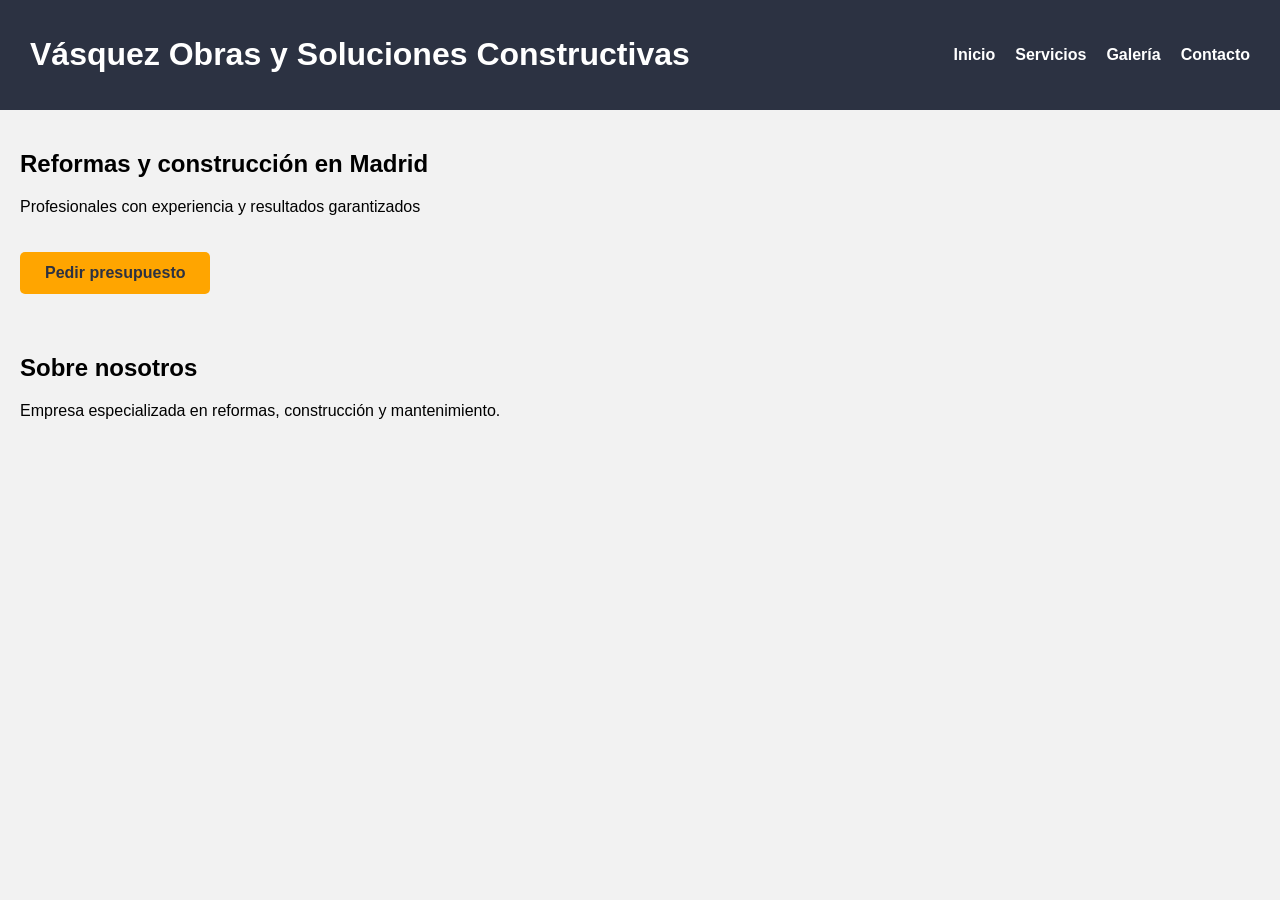
==== index.html @ 8369326d "Add files via upload" ====
<!DOCTYPE html>
<html lang="es">
<head>
    <meta charset="UTF-8">
    <title>Vásquez Obras y Soluciones Constructivas</title>
    <link rel="stylesheet" href="styles.css">
</head>
<body>

<header>
    <h1>Vásquez Obras y Soluciones Constructivas</h1>
    <nav>
        <a href="index.html">Inicio</a>
        <a href="servicios.html">Servicios</a>
        <a href="galeria.html">Galería</a>
        <a href="contacto.html">Contacto</a>
    </nav>
</header>

<section class="hero">
    <h2>Reformas y construcción en Madrid</h2>
    <p>Profesionales con experiencia y resultados garantizados</p>
    <a href="contacto.html" class="boton">Pedir presupuesto</a>
</section>

<section>
    <h2>Sobre nosotros</h2>
    <p>Empresa especializada en reformas, construcción y mantenimiento.</p>
</section>

</body>
</html>
---- styles.css ----
body {
    font-family: 'Segoe UI', sans-serif;
    margin: 0;
    background: #f2f2f2;
}
header {
    background: #2c3242;
    color: white;
    padding: 15px 30px;
    display: flex;
    justify-content: space-between;
    align-items: center;
}
nav {
    display: flex;
    gap: 20px; /* Esto crea un espacio uniforme entre los enlaces */
}

nav a {
    color: white;
    text-decoration: none;
    transition: 0.3s;
    font-weight: bold;
}

nav a:hover {
    color: orange;
}
.hero a {
    display: inline-block;
    margin-top: 20px;
    padding: 12px 25px;
    background-color: orange; /* Color que resalte */
    color: #2c3242; /* Color oscuro para el texto */
    text-decoration: none;
    border-radius: 5px;
    font-weight: bold;
    transition: background 0.3s;
}

.hero a:hover {
    background-color: #e69500; /* Un naranja más oscuro al pasar el mouse */
}
section {
    padding: 20px;
}
.galeria {
    display: grid;
    /* Esto crea 3 columnas que se reparten el espacio equitativamente */
    grid-template-columns: repeat(3, 1fr); 
    gap: 20px;
    padding: 40px 20px; /* Aumenté un poco el padding superior */
}
.galeria img {
    width: 100%;
    height: 200px;
    object-fit: cover;
    border: 5px solid rgb(255, 255, 255);
    border-radius: 10px;
    cursor: pointer;
    transition: transform 0.3s;
}

.galeria img:hover {
    transform: scale(1.05);
}
/* FONDO DIFUMINADO */
.popup {
    display: none; /* oculto por defecto */
    position: fixed;
    top: 0;
    left: 0;
    width: 100%;
    height: 100%;

    background: rgba(0,0,0,0.6);
    backdrop-filter: blur(8px);

    justify-content: center;
    align-items: center;

    z-index: 999;
}

/* CAJA CENTRADA */
.popup-box {
    position: relative;
    background: white;
    width: 70%;
    max-width: 800px;
    border-radius: 15px;
    padding: 20px;

    animation: aparecer 0.3s ease;
}

/* CONTENIDO */
.popup-content {
    display: flex;
    gap: 20px;
    align-items: center;
}

/* IMAGEN MÁS PEQUEÑA */
.popup img {
    width: 250px;
    height: 180px;
    object-fit: cover;
    border-radius: 10px;
}

/* TEXTO */
.popup-texto {
    flex: 1;
}

.popup-texto h2 {
    font-size: 26px;
    margin-bottom: 10px;
}

.popup-texto p {
    font-size: 15px;
}

/* BOTÓN CERRAR */
.cerrar {
    position: absolute;
    top: 20px;
    right: 30px;
    font-size: 30px;
    cursor: pointer;
}

/* ANIMACIÓN */
@keyframes aparecer {
    from {
        transform: scale(0.8);
        opacity: 0;
    }
    to {
        transform: scale(1);
        opacity: 1;
    }
}
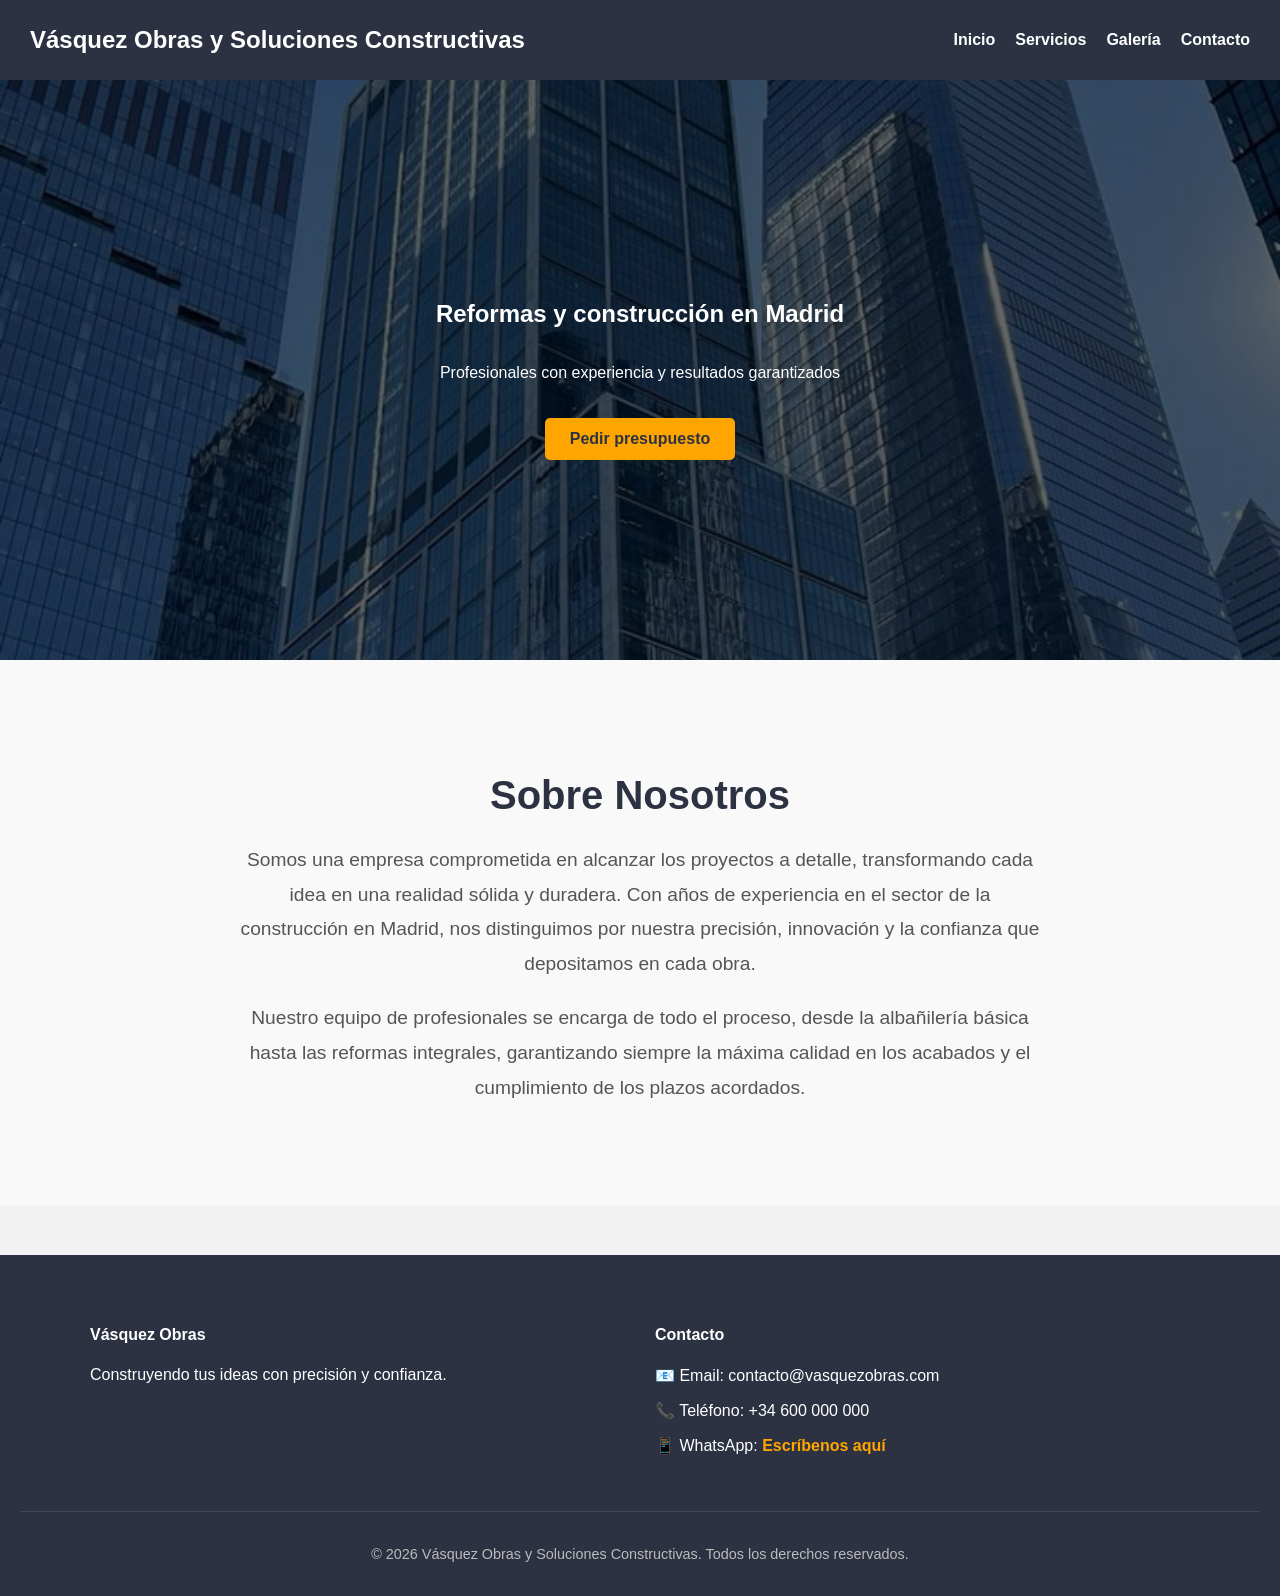
==== commit 360f64a1: "Add files via upload" ====
--- a/index.html
+++ b/index.html
@@ -3,6 +3,7 @@
 <head>
     <meta charset="UTF-8">
     <title>Vásquez Obras y Soluciones Constructivas</title>
+    <meta name="viewport" content="width=device-width, initial-scale=1.0">
     <link rel="stylesheet" href="styles.css">
 </head>
 <body>
@@ -23,10 +24,30 @@
     <a href="contacto.html" class="boton">Pedir presupuesto</a>
 </section>
 
-<section>
-    <h2>Sobre nosotros</h2>
-    <p>Empresa especializada en reformas, construcción y mantenimiento.</p>
+<section class="sobre-nosotros">
+    <div class="contenedor-texto">
+        <h2>Sobre Nosotros</h2>
+        <p>Somos una empresa comprometida en alcanzar los proyectos a detalle, transformando cada idea en una realidad sólida y duradera. Con años de experiencia en el sector de la construcción en Madrid, nos distinguimos por nuestra precisión, innovación y la confianza que depositamos en cada obra.</p>
+        <p>Nuestro equipo de profesionales se encarga de todo el proceso, desde la albañilería básica hasta las reformas integrales, garantizando siempre la máxima calidad en los acabados y el cumplimiento de los plazos acordados.</p>
+    </div>
 </section>
+<footer>
+    <div class="footer-contenido">
+        <div class="footer-info">
+            <h4>Vásquez Obras</h4>
+            <p>Construyendo tus ideas con precisión y confianza.</p>
+        </div>
+        <div class="footer-contacto">
+            <h4>Contacto</h4>
+            <p>📧 Email: contacto@vasquezobras.com</p>
+            <p>📞 Teléfono: +34 600 000 000</p>
+            <p>📱 WhatsApp: <a href="https://wa.me/34600000000" target="_blank">Escríbenos aquí</a></p>
+        </div>
+    </div>
+    <div class="footer-copyright">
+        <p>&copy; 2026 Vásquez Obras y Soluciones Constructivas. Todos los derechos reservados.</p>
+    </div>
+</footer>
 
 </body>
 </html>
--- a/styles.css
+++ b/styles.css
@@ -4,16 +4,23 @@
     background: #f2f2f2;
 }
 header {
-    background: #2c3242;
+    background-color: #2c3242; 
     color: white;
-    padding: 15px 30px;
+    padding: 0 30px; 
     display: flex;
     justify-content: space-between;
     align-items: center;
+    height: 80px; 
+    box-sizing: border-box;
+}
+
+header h1 {
+    font-size: 1.5rem; 
+    margin: 0;
 }
 nav {
     display: flex;
-    gap: 20px; /* Esto crea un espacio uniforme entre los enlaces */
+    gap: 20px; 
 }
 
 nav a {
@@ -26,12 +33,25 @@
 nav a:hover {
     color: orange;
 }
+.hero {
+    /* no tocar porfavor */
+    background-image: linear-gradient(rgba(0,0,0,0.6), rgba(0,0,0,0.6)), url('images/fondo.jpg');
+    background-size: cover;
+    background-position: center;
+    height: 60vh; /* altura de la foto */
+    display: flex;
+    flex-direction: column;
+    justify-content: center;
+    align-items: center;
+    color: white; 
+    text-align: center;
+}
 .hero a {
     display: inline-block;
     margin-top: 20px;
     padding: 12px 25px;
-    background-color: orange; /* Color que resalte */
-    color: #2c3242; /* Color oscuro para el texto */
+    background-color: orange; 
+    color: #2c3242; 
     text-decoration: none;
     border-radius: 5px;
     font-weight: bold;
@@ -39,14 +59,14 @@
 }
 
 .hero a:hover {
-    background-color: #e69500; /* Un naranja más oscuro al pasar el mouse */
+    background-color: #e69500; 
 }
 section {
     padding: 20px;
 }
 .galeria {
     display: grid;
-    /* Esto crea 3 columnas que se reparten el espacio equitativamente */
+    
     grid-template-columns: repeat(3, 1fr); 
     gap: 20px;
     padding: 40px 20px; /* Aumenté un poco el padding superior */
@@ -59,6 +79,7 @@
     border-radius: 10px;
     cursor: pointer;
     transition: transform 0.3s;
+    box-shadow: 0 4px 8px rgba(0, 0, 0, 0.1);
 }
 
 .galeria img:hover {
@@ -66,7 +87,7 @@
 }
 /* FONDO DIFUMINADO */
 .popup {
-    display: none; /* oculto por defecto */
+    display: none; 
     position: fixed;
     top: 0;
     left: 0;
@@ -143,3 +164,174 @@
         opacity: 1;
     }
 }
+.servicios-container {
+    padding: 80px 20px;
+    
+    background-image: linear-gradient(rgba(0,0,0,0.7), rgba(0,0,0,0.7)), url('images/fondo-servicios.jpg');
+    background-size: cover;
+    background-position: center;
+    background-repeat: no-repeat;
+    background-attachment: fixed; /* Opcional: Esto hace un efecto de parallax suave al hacer scroll */
+}
+
+.titulo-seccion {
+    text-align: center;
+    margin-bottom: 40px;
+    font-size: 2.5rem;
+    color: #ffffff;
+}
+
+.servicio-card {
+    display: flex;
+    background: rgb(255, 255, 255);
+    margin: 0 auto 30px auto; /* Centra la tarjeta y da espacio abajo */
+    max-width: 900px;
+    border-radius: 12px;
+    overflow: hidden; /* Para que la imagen no se salga de las esquinas redondeadas */
+    box-shadow: 0 4px 10px rgba(0,0,0,0.05);
+    transition: all 0.3s ease; /* ESTO HACE QUE LA ANIMACIÓN SEA SUAVE */
+    border-left: 0px solid rgb(124, 122, 162); /* Preparado para la animación */
+}
+
+/* --- ESTO PASA CUANDO PONES EL MOUSE ENCIMA --- */
+.servicio-card:hover {
+    transform: translateX(15px); /* La tarjeta se desplaza un poquito a la derecha */
+    box-shadow: 0 10px 25px rgba(0,0,0,0.15);
+    border-left: 10px solid rgb(83, 83, 145); /* Aparece una barra naranja lateral */
+    cursor: pointer;
+}
+
+.servicio-card img {
+    width: 300px; /* Tamaño fijo para la foto */
+    height: 200px;
+    object-fit: cover; /* Evita que la foto se vea estirada */
+}
+
+.info-card {
+    padding: 30px;
+    display: flex;
+    flex-direction: column;
+    justify-content: center;
+}
+
+.info-card h3 {
+    margin: 0 0 10px 0;
+    color: #2c3242;
+}
+/* ------------------- ESTILOS PARA MÓVILES ---------------------- */
+@media (max-width: 768px) {
+    
+    /* 1. Header vertical en móviles */
+    header {
+        flex-direction: column; /* Apila el título sobre el menú */
+        height: auto; /* Que crezca según el contenido en móvil */
+        padding: 20px;
+        text-align: center;
+    }
+
+    header h1 {
+        margin-bottom: 15px;
+        font-size: 1.2rem;
+    }
+
+    nav {
+        display: flex;
+        flex-wrap: wrap; /* Si no caben, que bajen a la siguiente línea */
+        justify-content: center;
+        gap: 10px; /* Espacio entre links */
+    }
+
+    nav a {
+        margin: 5px 10px; /* Ajustamos márgenes de los links */
+        font-size: 0.9rem;
+    }
+
+    /* 2. Ajustar el Hero (Inicio) */
+    .hero {
+        height: 50vh; /* Más corto en móvil */
+    }
+
+    .hero h1 {
+        font-size: 1.8rem;
+    }
+
+    /* 3. Ajustar las Tarjetas de Servicios */
+    .servicio-card {
+        flex-direction: column; /* Imagen arriba, texto abajo */
+        height: auto;
+        max-width: 95%;
+    }
+
+    .servicio-card img {
+        width: 100%; /* La foto ocupa todo el ancho arriba */
+        height: 200px;
+    }
+
+    .info-card {
+        width: 100%; /* El texto ocupa todo el ancho abajo */
+        padding: 20px;
+    }
+
+    /* 4. Ajustar la Galería */
+    .galeria {
+        grid-template-columns: repeat(1, 1fr); /* 1 columna en lugar de 3 */
+    }
+}
+.sobre-nosotros {
+    padding: 80px 20px;
+    background-color: #f9f9f9;
+    text-align: center;
+}
+
+.contenedor-texto {
+    max-width: 800px;
+    margin: 0 auto;
+}
+
+.sobre-nosotros h2 {
+    font-size: 2.5rem;
+    color: #2c3242;
+    margin-bottom: 25px;
+}
+
+.sobre-nosotros p {
+    font-size: 1.2rem;
+    line-height: 1.8;
+    color: #555;
+    margin-bottom: 20px;
+}
+footer {
+    background-color: #2c3242; /* El mismo color oscuro de tu header */
+    color: white;
+    padding: 50px 20px 20px 20px;
+    margin-top: 50px;
+}
+
+.footer-contenido {
+    display: flex;
+    justify-content: space-around;
+    flex-wrap: wrap;
+    max-width: 1100px;
+    margin: 0 auto;
+    gap: 30px;
+}
+
+.footer-info, .footer-contacto {
+    flex: 1;
+    min-width: 250px;
+}
+
+.footer-contacto a {
+    color: orange; /* Tu color de marca para resaltar el link */
+    text-decoration: none;
+    font-weight: bold;
+}
+
+.footer-copyright {
+    text-align: center;
+    border-top: 1px solid rgba(255, 255, 255, 0.1);
+    margin-top: 40px;
+    padding-top: 20px;
+    font-size: 0.9rem;
+    color: #bbb;
+}
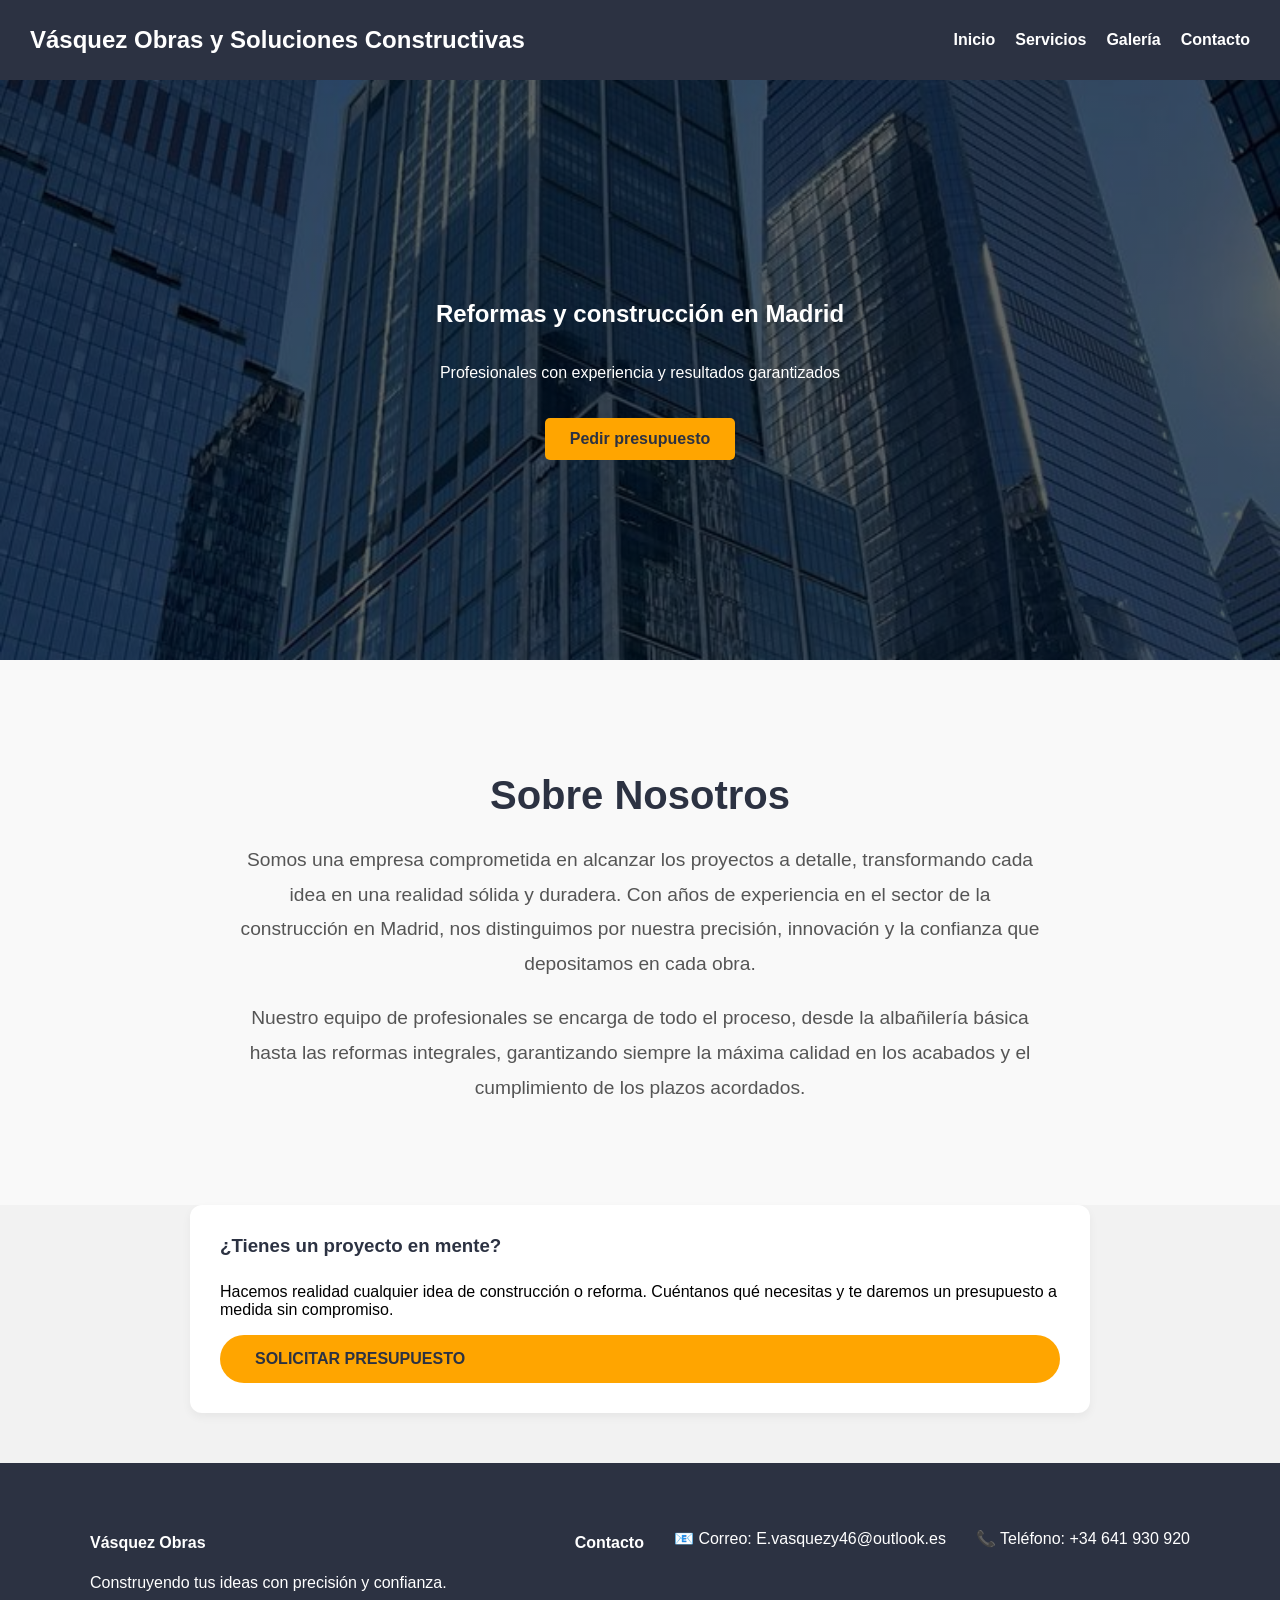
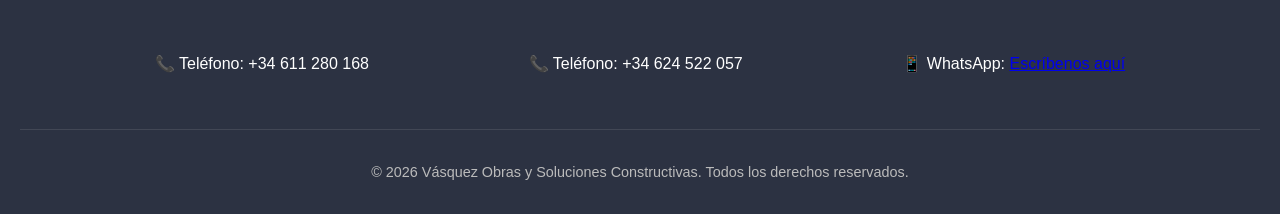
==== commit 119b9e3d: "Add files via upload" ====
--- a/index.html
+++ b/index.html
@@ -31,17 +31,25 @@
         <p>Nuestro equipo de profesionales se encarga de todo el proceso, desde la albañilería básica hasta las reformas integrales, garantizando siempre la máxima calidad en los acabados y el cumplimiento de los plazos acordados.</p>
     </div>
 </section>
+<div class="servicio-card final-card">
+    <div class="info-card">
+        <h3>¿Tienes un proyecto en mente?</h3>
+        <p>Hacemos realidad cualquier idea de construcción o reforma. Cuéntanos qué necesitas y te daremos un presupuesto a medida sin compromiso.</p>
+        <a href="contacto.html" class="boton-consulta">SOLICITAR PRESUPUESTO</a>
+    </div>
+</div>
 <footer>
     <div class="footer-contenido">
         <div class="footer-info">
             <h4>Vásquez Obras</h4>
             <p>Construyendo tus ideas con precisión y confianza.</p>
         </div>
-        <div class="footer-contacto">
             <h4>Contacto</h4>
-            <p>📧 Email: contacto@vasquezobras.com</p>
-            <p>📞 Teléfono: +34 600 000 000</p>
-            <p>📱 WhatsApp: <a href="https://wa.me/34600000000" target="_blank">Escríbenos aquí</a></p>
+            <p>📧 Correo: E.vasquezy46@outlook.es</p>
+            <p>📞 Teléfono: +34 641 930 920</p>
+            <p>📞 Teléfono: +34 611 280 168</p>
+            <p>📞 Teléfono: +34 624 522 057</p>
+            <p>📱 WhatsApp: <a href="https://wa.me/34624522057" target="_blank">Escríbenos aquí</a></p>
         </div>
     </div>
     <div class="footer-copyright">
--- a/styles.css
+++ b/styles.css
@@ -173,7 +173,24 @@
     background-repeat: no-repeat;
     background-attachment: fixed; /* Opcional: Esto hace un efecto de parallax suave al hacer scroll */
 }
-
+.galeria-container {
+    padding: 80px 20px;
+    
+    background-image: linear-gradient(rgba(0,0,0,0.7), rgba(0,0,0,0.7)), url('images/fondo-servicios.jpg');
+    background-size: cover;
+    background-position: center;
+    background-repeat: no-repeat;
+    background-attachment: fixed; /* Opcional: Esto hace un efecto de parallax suave al hacer scroll */
+}
+.contacto-container {
+    padding: 80px 20px;
+    
+    background-image: linear-gradient(rgba(0,0,0,0.7), rgba(0,0,0,0.7)), url('images/fondo-servicios.jpg');
+    background-size: cover;
+    background-position: center;
+    background-repeat: no-repeat;
+    background-attachment: fixed; /* Opcional: Esto hace un efecto de parallax suave al hacer scroll */
+}
 .titulo-seccion {
     text-align: center;
     margin-bottom: 40px;
@@ -334,4 +351,48 @@
     padding-top: 20px;
     font-size: 0.9rem;
     color: #bbb;
+}
+/* --- ESTILO FLOTANTE --- */
+.tarjeta-flotante {
+    display: block !important; /* Desactiva el modo de 'foto al lado' */
+    background: rgba(255, 255, 255, 0.15) !important; /* Fondo muy suave */
+    backdrop-filter: blur(12px); /* Desenfoque del fondo */
+    -webkit-backdrop-filter: blur(12px);
+    border: 1px solid rgba(255, 255, 255, 0.3) !important; /* Borde tipo cristal */
+    border-radius: 20px !important;
+    text-align: center;
+    padding: 60px 40px;
+    max-width: 800px !important;
+    margin: 50px auto !important;
+    box-shadow: 0 20px 40px rgba(0, 0, 0, 0.4) !important; /* Sombra que da altura */
+}
+
+/* Ajuste de textos para que resalten sobre la imagen oscura */
+.tarjeta-flotante h3 {
+    color: white !important;
+    font-size: 2.5rem !important;
+    margin-bottom: 20px;
+    text-shadow: 2px 2px 10px rgba(0,0,0,0.5); /* Sombra al texto para leer mejor */
+}
+
+.tarjeta-flotante p {
+    color: #f0f0f0 !important;
+    font-size: 1.2rem !important;
+    margin-bottom: 30px;
+}
+
+/* El botón naranja para que destaque */
+.boton-consulta {
+    display: inline-block;
+    background-color: orange !important;
+    color: #2c3242 !important;
+    padding: 15px 35px;
+    border-radius: 50px;
+    font-weight: bold;
+    text-decoration: none;
+    transition: transform 0.3s ease;
+}
+
+.boton-consulta:hover {
+    transform: scale(1.1); /* El botón crece al tocarlo */
 }
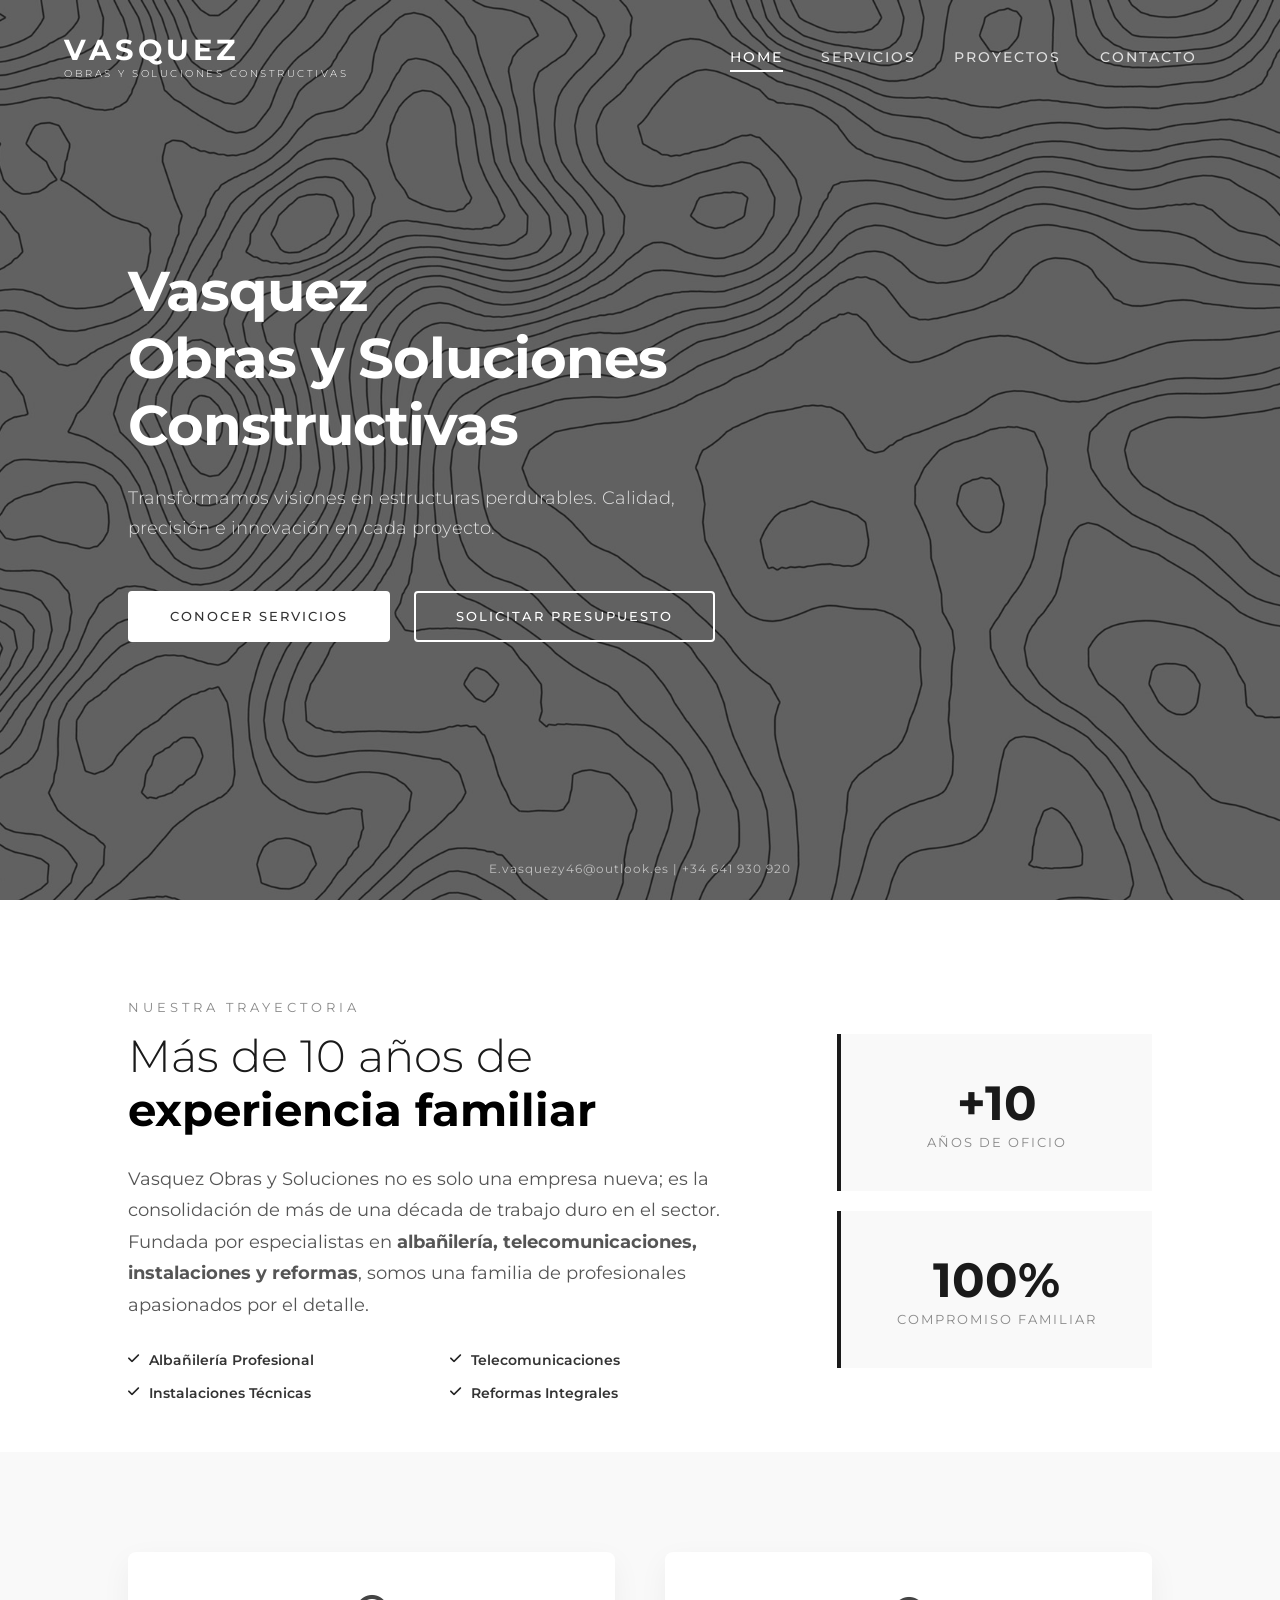
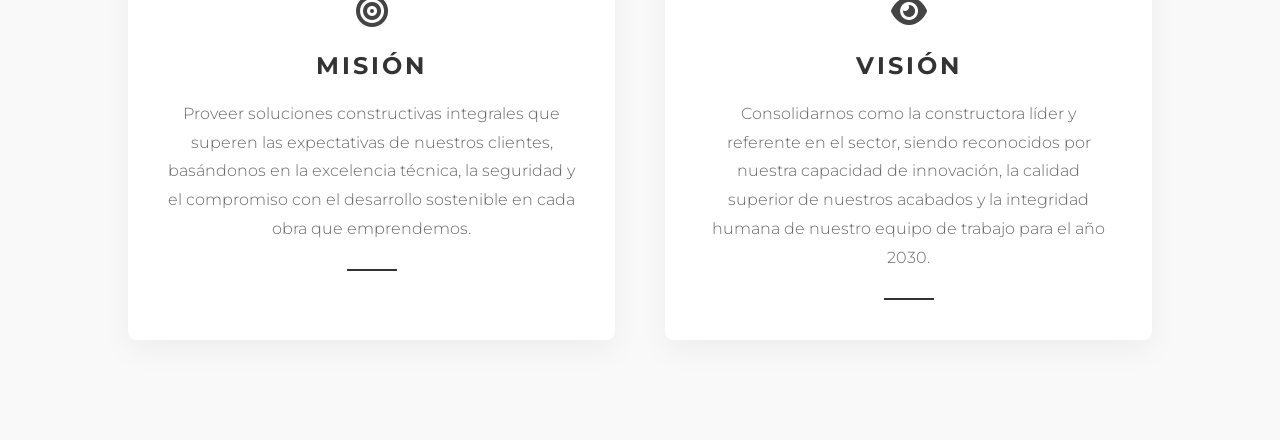
==== commit 2dc4c1a9: "Add files via upload" ====
--- a/index.html
+++ b/index.html
@@ -2,60 +2,94 @@
 <html lang="es">
 <head>
     <meta charset="UTF-8">
-    <title>Vásquez Obras y Soluciones Constructivas</title>
     <meta name="viewport" content="width=device-width, initial-scale=1.0">
-    <link rel="stylesheet" href="styles.css">
+    <title>Vasquez | Obras y Soluciones Constructivas</title>
+    <link rel="stylesheet" href="index.css">
+    <link href="https://fonts.googleapis.com/css2?family=Montserrat:wght@300;500;700&display=swap" rel="stylesheet">
+    <link rel="stylesheet" href="https://cdnjs.cloudflare.com/ajax/libs/font-awesome/6.0.0/css/all.min.css">
 </head>
 <body>
 
-<header>
-    <h1>Vásquez Obras y Soluciones Constructivas</h1>
-    <nav>
-        <a href="index.html">Inicio</a>
-        <a href="servicios.html">Servicios</a>
-        <a href="galeria.html">Galería</a>
-        <a href="contacto.html">Contacto</a>
-    </nav>
-</header>
+    <header class="navbar">
+        <div class="logo">
+            <h1>VASQUEZ</h1>
+            <span>OBRAS Y SOLUCIONES CONSTRUCTIVAS</span>
+        </div>
+        <nav>
+            <ul>
+                <li><a href="index.html" class="active">HOME</a></li>
+                <li><a href="servicios.html">SERVICIOS</a></li>
+                <li><a href="nosotros.html">PROYECTOS</a></li>
+                <li><a href="contacto.html">CONTACTO</a></li>
+            </ul>
+        </nav>
+    </header>
 
-<section class="hero">
-    <h2>Reformas y construcción en Madrid</h2>
-    <p>Profesionales con experiencia y resultados garantizados</p>
-    <a href="contacto.html" class="boton">Pedir presupuesto</a>
-</section>
+    <main class="hero-home">
+        <div class="hero-overlay"></div> <div class="hero-content">
+            <h1 class="fade-in-up">Vasquez <br>Obras y Soluciones <br>Constructivas</h1>
+            <p class="fade-in-up-delayed">Transformamos visiones en estructuras perdurables. Calidad, precisión e innovación en cada proyecto.</p>
+            <div class="action-buttons fade-in-up-delayed-more">
+                <a href="servicios.html" class="btn btn-filled">CONOCER SERVICIOS</a>
+                <a href="contacto.html" class="btn btn-outline">SOLICITAR PRESUPUESTO</a>
+            </div>
+        </div>
+    </main>
 
-<section class="sobre-nosotros">
-    <div class="contenedor-texto">
-        <h2>Sobre Nosotros</h2>
-        <p>Somos una empresa comprometida en alcanzar los proyectos a detalle, transformando cada idea en una realidad sólida y duradera. Con años de experiencia en el sector de la construcción en Madrid, nos distinguimos por nuestra precisión, innovación y la confianza que depositamos en cada obra.</p>
-        <p>Nuestro equipo de profesionales se encarga de todo el proceso, desde la albañilería básica hasta las reformas integrales, garantizando siempre la máxima calidad en los acabados y el cumplimiento de los plazos acordados.</p>
-    </div>
-</section>
-<div class="servicio-card final-card">
-    <div class="info-card">
-        <h3>¿Tienes un proyecto en mente?</h3>
-        <p>Hacemos realidad cualquier idea de construcción o reforma. Cuéntanos qué necesitas y te daremos un presupuesto a medida sin compromiso.</p>
-        <a href="contacto.html" class="boton-consulta">SOLICITAR PRESUPUESTO</a>
-    </div>
-</div>
-<footer>
-    <div class="footer-contenido">
-        <div class="footer-info">
-            <h4>Vásquez Obras</h4>
-            <p>Construyendo tus ideas con precisión y confianza.</p>
+<section class="experience-section">
+        <div class="exp-container">
+            <div class="exp-text">
+                <span class="subtitle">NUESTRA TRAYECTORIA</span>
+                <h2>Más de 10 años de <br><strong>experiencia familiar</strong></h2>
+                <p>
+                    Vasquez Obras y Soluciones no es solo una empresa nueva; es la consolidación de más de una década de trabajo duro en el sector. Fundada por especialistas en <strong>albañilería, telecomunicaciones, instalaciones y reformas</strong>, somos una familia de profesionales apasionados por el detalle.
+                </p>
+                <div class="skills-grid">
+                    <div class="skill-item"><i class="fas fa-check"></i> Albañilería Profesional</div>
+                    <div class="skill-item"><i class="fas fa-check"></i> Telecomunicaciones</div>
+                    <div class="skill-item"><i class="fas fa-check"></i> Instalaciones Técnicas</div>
+                    <div class="skill-item"><i class="fas fa-check"></i> Reformas Integrales</div>
+                </div>
+            </div>
+            <div class="exp-stats">
+                <div class="stat-box">
+                    <span class="number">+10</span>
+                    <span class="label">Años de Oficio</span>
+                </div>
+                <div class="stat-box">
+                    <span class="number">100%</span>
+                    <span class="label">Compromiso Familiar</span>
+                </div>
+            </div>
         </div>
-            <h4>Contacto</h4>
-            <p>📧 Correo: E.vasquezy46@outlook.es</p>
-            <p>📞 Teléfono: +34 641 930 920</p>
-            <p>📞 Teléfono: +34 611 280 168</p>
-            <p>📞 Teléfono: +34 624 522 057</p>
-            <p>📱 WhatsApp: <a href="https://wa.me/34624522057" target="_blank">Escríbenos aquí</a></p>
+    </section>
+
+
+<section class="about-section">
+        <div class="container">
+            <div class="card fade-in-view">
+                <div class="card-icon">
+                    <i class="fas fa-bullseye"></i>
+                </div>
+                <h3>Misión</h3>
+                <p>Proveer soluciones constructivas integrales que superen las expectativas de nuestros clientes, basándonos en la excelencia técnica, la seguridad y el compromiso con el desarrollo sostenible en cada obra que emprendemos.</p>
+                <div class="line"></div>
+            </div>
+
+            <div class="card fade-in-view">
+                <div class="card-icon">
+                    <i class="fas fa-eye"></i>
+                </div>
+                <h3>Visión</h3>
+                <p>Consolidarnos como la constructora líder y referente en el sector, siendo reconocidos por nuestra capacidad de innovación, la calidad superior de nuestros acabados y la integridad humana de nuestro equipo de trabajo para el año 2030.</p>
+                <div class="line"></div>
+            </div>
         </div>
-    </div>
-    <div class="footer-copyright">
-        <p>&copy; 2026 Vásquez Obras y Soluciones Constructivas. Todos los derechos reservados.</p>
-    </div>
-</footer>
+    </section>
+
+    <footer class="home-footer">
+        <p>E.vasquezy46@outlook.es | +34 641 930 920</p>
+    </footer>
 
 </body>
 </html>
--- a/index.css
+++ b/index.css
@@ -0,0 +1,453 @@
+/* --- VARIABLES --- */
+:root {
+    --color-fondo-oscuro: #333333; /* Color oscuro base de tu diseño */
+    --color-texto-blanco: #ffffff;
+    --color-subtexto: rgba(255, 255, 255, 0.8);
+    --fuente-principal: 'Montserrat', sans-serif;
+    --color-acento: #00a8ff; /* Un azul sutil para hovers (opcional) */
+}
+
+/* --- RESET & BASE --- */
+* {
+    margin: 0;
+    padding: 0;
+    box-sizing: border-box;
+}
+
+body {
+    background-color: var(--color-fondo-oscuro);
+    color: var(--color-texto-blanco);
+    font-family: var(--fuente-principal);
+    overflow-x: hidden;
+}
+
+/* --- NAVEGACIÓN (Elegante y Transparente) --- */
+.navbar {
+    position: absolute; /* Para que flote sobre la imagen hero */
+    top: 0;
+    width: 100%;
+    display: flex;
+    justify-content: space-between;
+    align-items: center;
+    padding: 2rem 5%;
+    z-index: 100; /* Asegura que esté encima de todo */
+}
+
+.logo h1 {
+    font-size: 1.8rem;
+    letter-spacing: 4px;
+    font-weight: 700;
+}
+
+.logo span {
+    font-size: 0.65rem;
+    display: block;
+    letter-spacing: 2.5px;
+    font-weight: 300;
+}
+
+nav ul {
+    display: flex;
+    list-style: none;
+}
+
+nav ul li {
+    margin: 0 1.2rem;
+}
+
+nav ul li a {
+    text-decoration: none;
+    color: var(--color-texto-blanco);
+    font-size: 0.85rem;
+    letter-spacing: 2px;
+    font-weight: 500;
+    transition: 0.3s;
+    opacity: 0.8;
+}
+
+nav ul li a:hover, .active {
+    opacity: 1;
+}
+
+.active {
+    border-bottom: 2px solid white;
+    padding-bottom: 5px;
+}
+
+.social-icons a {
+    color: var(--color-texto-blanco);
+    margin-left: 1.5rem;
+    font-size: 1.1rem;
+    transition: 0.3s;
+}
+
+.social-icons a:hover {
+    color: var(--color-acento);
+}
+
+/* --- SECCIÓN HERO HOME (Inspiración Competencia) --- */
+.hero-home {
+    height: 100vh; /* Altura de toda la pantalla */
+    position: relative;
+    background-image: url('images/fondo\ intermedio\ de\ pagina\ web.jpg'); /* !!! CAMBIA ESTO POR TU IMAGEN !!! */
+    background-size: cover;
+    background-position: center;
+    display: flex;
+    align-items: center;
+    padding: 0 10%;
+}
+
+/* Superposición oscura para legibilidad del texto */
+.hero-overlay {
+    position: absolute;
+    top: 0;
+    left: 0;
+    width: 100%;
+    height: 100%;
+    background-color: rgba(0, 0, 0, 0.6); /* Ajusta el 0.6 para más/menos oscuridad */
+    z-index: 1;
+}
+
+.hero-content {
+    position: relative;
+    z-index: 2;
+    max-width: 650px;
+}
+
+.hero-content h1 {
+    font-size: 3.5rem; /* Texto grande de impacto */
+    font-weight: 700;
+    line-height: 1.2;
+    letter-spacing: -1px;
+    margin-bottom: 1.5rem;
+    text-transform: none; /* Mantén mayúsculas y minúsculas para elegancia */
+}
+
+.hero-content p {
+    font-size: 1.1rem;
+    color: var(--color-subtexto);
+    font-weight: 300;
+    line-height: 1.7;
+    margin-bottom: 3rem;
+    max-width: 550px;
+}
+
+/* --- BOTONES --- */
+.action-buttons {
+    display: flex;
+    gap: 1.5rem;
+}
+
+.btn {
+    display: inline-block;
+    padding: 1rem 2.5rem;
+    text-decoration: none;
+    letter-spacing: 2px;
+    font-size: 0.8rem;
+    font-weight: 500;
+    transition: 0.4s;
+    border-radius: 4px; /* Un toque moderno sutil */
+}
+
+.btn-filled {
+    background-color: var(--color-texto-blanco);
+    color: var(--color-fondo-oscuro);
+    border: 2px solid var(--color-texto-blanco);
+}
+
+.btn-filled:hover {
+    background-color: transparent;
+    color: var(--color-texto-blanco);
+}
+
+.btn-outline {
+    background-color: transparent;
+    border: 2px solid var(--color-texto-blanco);
+    color: var(--color-texto-blanco);
+}
+
+.btn-outline:hover {
+    background-color: var(--color-texto-blanco);
+    color: var(--color-fondo-oscuro);
+}
+
+/* --- PIE DE PÁGINA HOME --- */
+.home-footer {
+    position: absolute;
+    bottom: 0;
+    width: 100%;
+    padding: 1.5rem;
+    text-align: center;
+    z-index: 10;
+}
+
+.home-footer p {
+    font-size: 0.75rem;
+    color: rgba(255, 255, 255, 0.6);
+    letter-spacing: 1px;
+}
+
+/* --- ANIMACIONES DE ENTRADA (DINAMISMO) --- */
+@keyframes fadeInUp {
+    from { opacity: 0; transform: translateY(30px); }
+    to { opacity: 1; transform: translateY(0); }
+}
+
+.fade-in-up {
+    animation: fadeInUp 1s ease forwards;
+    opacity: 0; /* Empieza oculto */
+}
+
+.fade-in-up-delayed {
+    animation: fadeInUp 1s ease 0.5s forwards;
+    opacity: 0;
+}
+
+.fade-in-up-delayed-more {
+    animation: fadeInUp 1s ease 1s forwards;
+    opacity: 0;
+}
+/* --- SECCIÓN MISIÓN Y VISIÓN --- */
+.about-section {
+    background-color: #f9f9f9; /* Blanco grisáceo muy elegante */
+    color: #333333;            /* Texto oscuro para contraste */
+    padding: 100px 10%;
+    display: flex;
+    justify-content: center;
+}
+
+.about-section .container {
+    display: flex;
+    gap: 50px;
+    max-width: 1100px;
+}
+
+.card {
+    flex: 1;
+    padding: 40px;
+    background: white;
+    border-radius: 8px;
+    box-shadow: 0 10px 30px rgba(0,0,0,0.05); /* Sombra muy suave */
+    text-align: center;
+    transition: transform 0.3s ease;
+}
+
+.card:hover {
+    transform: translateY(-10px); /* Efecto de flotado al pasar el mouse */
+}
+
+.card-icon {
+    font-size: 2rem;
+    color: #444;
+    margin-bottom: 20px;
+}
+
+.card h3 {
+    text-transform: uppercase;
+    letter-spacing: 3px;
+    font-weight: 700;
+    margin-bottom: 20px;
+    font-size: 1.5rem;
+}
+
+.card p {
+    font-weight: 300;
+    line-height: 1.8;
+    color: #666;
+    font-size: 1rem;
+}
+
+.card .line {
+    width: 50px;
+    height: 2px;
+    background-color: #333;
+    margin: 25px auto 0;
+    transition: width 0.3s ease;
+}
+
+.card:hover .line {
+    width: 100px; /* La línea se alarga al hacer hover */
+}
+
+/* Ajuste para móviles */
+@media (max-width: 768px) {
+    .about-section .container {
+        flex-direction: column;
+    }
+}
+/* --- SECCIÓN EXPERIENCIA --- */
+.experience-section {
+    background-color: #ffffff;
+    padding: 100px 10% 50px 10%;
+    color: #1a1a1a;
+}
+
+.exp-container {
+    display: flex;
+    align-items: center;
+    gap: 80px;
+    max-width: 1200px;
+    margin: 0 auto;
+}
+
+.exp-text {
+    flex: 2;
+}
+
+.exp-text .subtitle {
+    font-size: 0.8rem;
+    letter-spacing: 4px;
+    color: #888;
+    display: block;
+    margin-bottom: 15px;
+}
+
+.exp-text h2 {
+    font-size: 2.8rem;
+    font-weight: 300;
+    line-height: 1.2;
+    margin-bottom: 25px;
+}
+
+.exp-text h2 strong {
+    font-weight: 700;
+    color: #000;
+}
+
+.exp-text p {
+    font-size: 1.1rem;
+    line-height: 1.8;
+    color: #555;
+    margin-bottom: 30px;
+}
+
+/* Rejilla de habilidades sutil */
+.skills-grid {
+    display: grid;
+    grid-template-columns: 1fr 1fr;
+    gap: 15px;
+}
+
+.skill-item {
+    font-size: 0.9rem;
+    font-weight: 600;
+    color: #333;
+    display: flex;
+    align-items: center;
+    gap: 10px;
+}
+
+.skill-item i {
+    color: #222; /* Color de los checks */
+    font-size: 0.8rem;
+}
+
+/* Cuadros de estadísticas */
+.exp-stats {
+    flex: 1;
+    display: flex;
+    flex-direction: column;
+    gap: 20px;
+}
+
+.stat-box {
+    background: #f9f9f9;
+    padding: 40px;
+    text-align: center;
+    border-left: 4px solid #1a1a1a;
+}
+
+.stat-box .number {
+    display: block;
+    font-size: 3rem;
+    font-weight: 700;
+    color: #1a1a1a;
+}
+
+.stat-box .label {
+    font-size: 0.8rem;
+    letter-spacing: 2px;
+    text-transform: uppercase;
+    color: #888;
+}
+
+/* Responsivo para móviles */
+@media (max-width: 900px) {
+    .exp-container {
+        flex-direction: column;
+        text-align: center;
+    }
+    .skills-grid {
+        grid-template-columns: 1fr;
+    }
+    .stat-box {
+        border-left: none;
+        border-bottom: 4px solid #1a1a1a;
+    }
+}
+/* --- RESPONSIVE DESIGN (PARA CELULARES) --- */
+
+@media (max-width: 768px) {
+    /* Ajustes del Menú de Navegación */
+    .navbar {
+        flex-direction: column; /* El logo arriba, el menú abajo */
+        padding: 1.5rem 5%;
+        gap: 15px;
+    }
+
+    nav ul {
+        gap: 10px;
+        flex-wrap: wrap; /* Si no caben, se ponen en dos filas */
+        justify-content: center;
+    }
+
+    nav ul li {
+        margin: 0 10px;
+    }
+
+    /* Ajustes de Títulos */
+    h1 {
+        font-size: 2rem !important; /* Títulos más pequeños para que no se corten */
+        letter-spacing: 5px !important;
+    }
+
+    h2 {
+        font-size: 1.8rem !important;
+    }
+
+    /* Ajuste de las Grillas (Servicios y Proyectos) */
+    .services-gallery, .project-list, .experience-container, .about-section .container {
+        grid-template-columns: 1fr !important; /* TODO a una sola columna */
+        display: flex;
+        flex-direction: column;
+        padding: 20px 5%;
+    }
+
+    .service-card, .project-item, .card {
+        width: 100% !important;
+        height: auto !important; /* Que crezcan según el contenido */
+        min-height: 350px;
+    }
+
+    .wide {
+        grid-column: span 1 !important; /* La tarjeta ancha ahora es normal */
+    }
+
+    /* Ajuste del Modal (Ventana Emergente) */
+    .modal-content {
+        width: 95%;
+        padding: 30px 20px;
+    }
+
+    /* Ajuste de las secciones de texto e imagen alternadas */
+    .project-item, .service-block {
+        flex-direction: column !important; /* Imagen arriba, texto abajo siempre */
+    }
+
+    /* Botones más fáciles de tocar con el dedo */
+    .btn, .modal-btn {
+        width: 100%;
+        text-align: center;
+        padding: 15px;
+    }
+}
